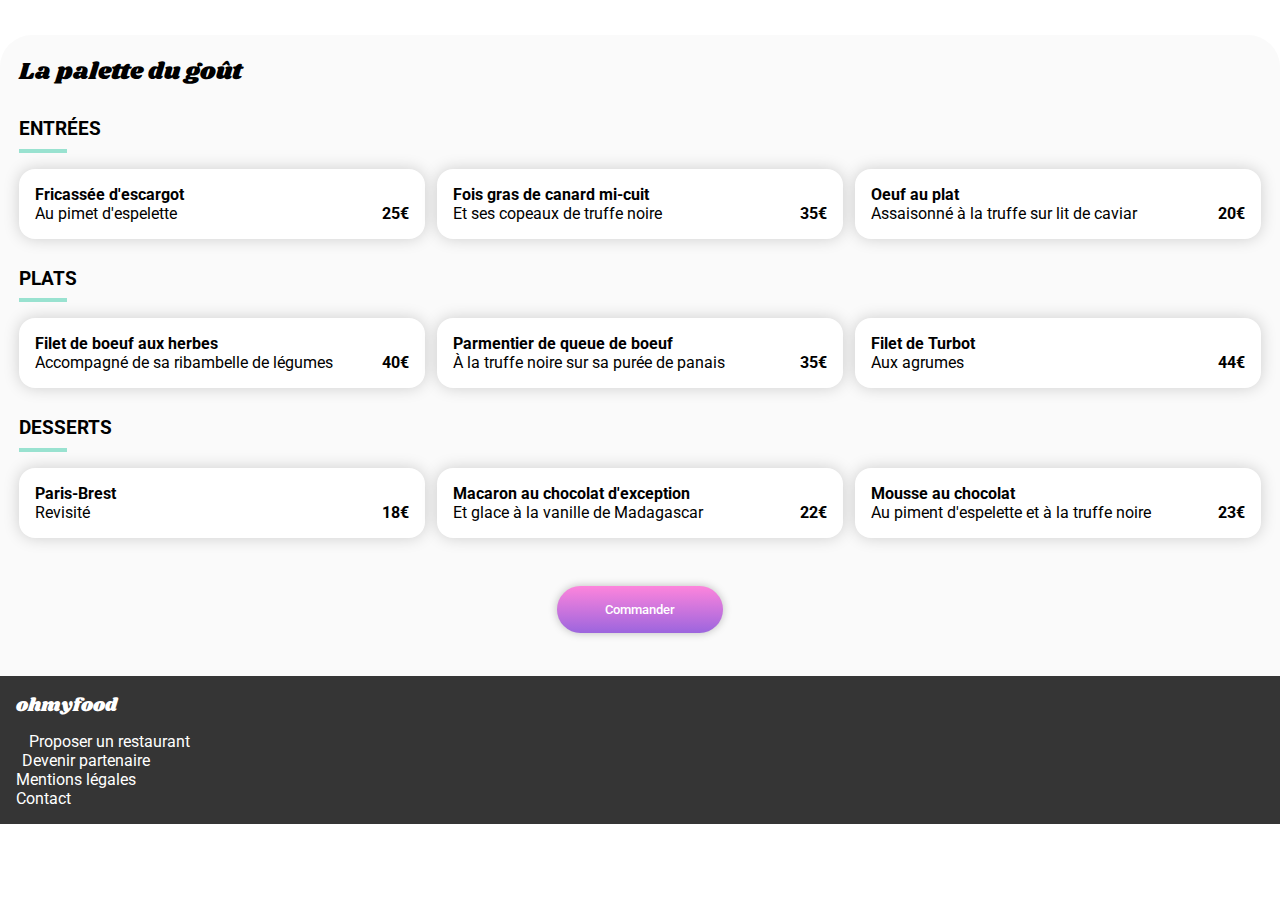
==== menu1.html @ bb7bb338 "Maj menu 2" ====
<!DOCTYPE html>
<html lang="fr">
<head>
    <meta charset="UTF-8">
    <meta http-equiv="X-UA-Compatible" content="IE=edge">
    <meta name="viewport" content="width=device-width, initial-scale=1.0">
    <title>La palette du gout</title>
    <link href="https://fonts.googleapis.com/css2?family=Roboto:wght@100;400;500&family=Shrikhand&display=swap" rel="stylesheet">
    <link rel="stylesheet" href="https://cdnjs.cloudflare.com/ajax/libs/font-awesome/6.1.1/css/all.min.css" integrity="sha512-KfkfwYDsLkIlwQp6LFnl8zNdLGxu9YAA1QvwINks4PhcElQSvqcyVLLD9aMhXd13uQjoXtEKNosOWaZqXgel0g==" crossorigin="anonymous" referrerpolicy="no-referrer" />
    <link rel="stylesheet" href="menu1.css">

</head>
<body>
    
    <header>
        <a href="./index.html"><i class="fa-solid fa-arrow-left"></i></a>
        <img src="images/logo/ohmyfood@2x.svg" alt="">
    </header>

    <main>
        <img src="images/restaurants/jay-wennington-N_Y88TWmGwA-unsplash.jpg" alt="">

        <section class="menu">
            <div class="menu-header">
                <h2>
                    La palette du goût
                </h2>
                <i class="far fa-heart"></i>
            </div>

            <div class="container">
                <h3>ENTRÉES</h3>
                <div class="foods">
                    <div class="card delay1">
                        <div class="card-menu">
                            <h4>Fricassée d'escargot</h4>
                            <p>Au pimet d'espelette</p>
                        </div>
                        <div class="price">
                            <strong>25€</strong>
                        </div>
                        <div class="card-confirmation">
                            <i class="fa-solid fa-check"></i>
                        </div>
                    </div>

                    <div class="card delay2">
                        <div class="card-menu">
                            <h4>Fois gras de canard mi-cuit</h4>
                            <p>Et ses copeaux de truffe noire</p>
                        </div>
                        <div class="price">
                            <strong>35€</strong>
                        </div>
                        <div class="card-confirmation">
                            <i class="fa-solid fa-check"></i>
                        </div>
                    </div>

                    <div class="card delay3">
                        <div class="card-menu">
                            <h4>Oeuf au plat</h4>
                            <p>Assaisonné à la truffe sur lit de caviar</p>
                        </div>
                        <div class="price">
                            <strong>20€</strong>
                        </div>
                        <div class="card-confirmation">
                            <i class="fa-solid fa-check"></i>
                        </div>
                    </div>
                </div>   

                <h3>PLATS</h3>
                <div class="foods">
                    <div class="card delay1">
                        <div class="card-menu">
                            <h4>Filet de boeuf aux herbes</h4>
                            <p>Accompagné de sa ribambelle de légumes</p>
                        </div>
                        <div class="price">
                            <strong>40€</strong>
                        </div>
                        <div class="card-confirmation">
                            <i class="fa-solid fa-check"></i>
                        </div>
                    </div>

                    <div class="card delay2">
                        <div class="card-menu">
                            <h4>Parmentier de queue de boeuf</h4>
                            <p>À la truffe noire sur sa purée de panais</p>
                        </div>
                        <div class="price">
                            <strong>35€</strong>
                        </div>
                        <div class="card-confirmation">
                            <i class="fa-solid fa-check"></i>
                        </div>
                    </div>

                    <div class="card delay3">
                        <div class="card-menu">
                            <h4>Filet de Turbot</h4>
                            <p>Aux agrumes</p>
                        </div>
                        <div class="price">
                            <strong>44€</strong>
                        </div>
                        <div class="card-confirmation">
                            <i class="fa-solid fa-check"></i>
                        </div>
                    </div>
                </div> 

                <h3>DESSERTS</h3>
                <div class="foods">
                    <div class="card delay1">
                        <div class="card-menu">
                            <h4>Paris-Brest</h4>
                            <p>Revisité</p>
                        </div>
                        <div class="price">
                            <strong>18€</strong>
                        </div>
                        <div class="card-confirmation">
                            <i class="fa-solid fa-check"></i>
                        </div>
                    </div>

                    <div class="card delay2">
                        <div class="card-menu">
                            <h4>Macaron au chocolat d'exception</h4>
                            <p>Et glace à la vanille de Madagascar</p>
                        </div>
                        <div class="price">
                            <strong>22€</strong>
                        </div>
                        <div class="card-confirmation">
                            <i class="fa-solid fa-check"></i>
                        </div>
                    </div>

                    <div class="card delay3">
                        <div class="card-menu">
                            <h4>Mousse au chocolat</h4>
                            <p>Au piment d'espelette et à la truffe noire</p>
                        </div>
                        <div class="price">
                            <strong>23€</strong>
                        </div>
                        <div class="card-confirmation">
                            <i class="fa-solid fa-check"></i>
                        </div>
                    </div>
                </div> 
            </div>

            <div class="btn">
                <button>Commander</button>
            </div>
        </section>

    </main>

    <footer class="footer">
        <div class="container">
            <h3>ohmyfood</h3>
            <p><i class="fa-solid fa-utensils"></i>Proposer un restaurant</p>
            <p><i class="fa-solid fa-handshake-angle"></i>Devenir partenaire</p>
            <p>Mentions légales</p>
            <a href="mailto:mark@ohmyfood.fr">Contact</a> 
        </div>
    </footer>

</body>
</html>
---- menu1.css ----
* {
    padding: 0;
    margin: 0;
    box-sizing: border-box;
    font-family: 'Roboto', sans-serif;
}

a {
    text-decoration: none;
    color: black;
}

/*HEADER*/

header {
    text-align: center;
    padding: 1rem;
    position: relative;
}

.fa-arrow-left::before{
    position: absolute;
    left: 2rem;
    top: 1.7rem;
}

.fa-heart:hover{
    background: linear-gradient(to top, rgba(255, 121, 218, 0.9), rgba(147, 86, 220, 0.9));
    -webkit-background-clip: text;
    -webkit-text-fill-color: transparent;
    font-weight: bold;
    animation-duration: 1.5s;
    animation-name: heart;
}

@keyframes heart {
    from {
      opacity: 0;
    }
  
    to {
      opacity: 1;
    }
}

main .container h3{
    padding-top: 1.8rem;
    padding-bottom: 0.8rem;
    margin-bottom: 1rem;
    position: relative;
}

main .container h3::after{
    content: "";
    width: 3rem;
    height: 0.25rem;
    background-color: #99E2D0;
    position: absolute;
    left: 0;
    bottom: 0;
}

main img{
    max-width: 100%;
    width: 100%;
    max-height: 32rem;
    object-fit: cover;
}

.menu {
    position: relative;
    border-radius: 2rem 2rem 0 0;
    background-color: #fafafa;
    margin-top: -35px;
    padding: 1.2rem;
}

.menu h2 {
    font-family: Shrikhand, "cursive" ;
    font-weight: 500;
}

.menu-header {
    display: flex;
    align-items: center;
    justify-content: space-between;
}

.foods{
    display: flex;
    flex-direction: column;
    gap: 0.8rem;
}

.card {
    display: flex;
    background-color: white;
    box-shadow: 0 0 1rem #0000002e;
    border-radius: 1rem;
    width: 100%;
    overflow: hidden;
    cursor: pointer;
}

.card:hover .card-confirmation {
    margin-right: 0;
}

.card:hover i{
    animation: rotate 0.5s ease;
}

.card-menu{
    padding: 1rem;
}

.delay1 {
    animation: 1s;
    animation-name: appear;
}

.delay2 {
    animation: 2s;
    animation-name: appear;
}

.delay3 {
    animation: 3s;
    animation-name: appear;
}

.delay4 {
    animation: 4s;
    animation-name: appear;
}

@keyframes appear {
    0% {
        transform: translateY(50%);
        opacity: 0;
    }
    100% {
        transform: translateY(0);
        opacity: 1;
    }
    
}

@media (min-width : 1245px){
    .foods {
        flex-direction: row;
    }
}

.price {
    margin-left: auto;
    padding: 1rem;
    display: flex;
    align-items: flex-end;
}

.card-confirmation {
    background-color: #99E2D0;
    width: 4rem;
    margin-right: -4rem;
    display: flex;
    justify-content: center;
    align-items: center;
    transition: 0.6s;
}

.card-confirmation i{
    display: flex;
    justify-content: center;
    align-items: center;
    width: 1.2rem;
    aspect-ratio: 1 / 1;
    color: #99E2D0;
    background-color: white;
    border-radius: 50%;
}

@keyframes rotate {
    0% {
        transform: rotate(-270deg);
    }
    100% {
        transform: rotate(0);
    }
    
}

/*BUTTON COMMANDER*/

.btn{
    display: flex;
    justify-content: center;
    align-items: center;
    padding: 1.5rem;
}

button{
    margin-top: 1rem;
    background-image: linear-gradient(to top, rgba(147, 86, 220, 0.9), rgba(255, 121, 218, 0.9));
    color: white;
    font-weight: 500;
    font-size: 0.8rem;
    padding: 1rem 3rem;
    border-radius: 2rem;
    border: none;
    box-shadow: 0 0 0.5rem rgb(0 0 0 / 25%);
    margin-top: 1.5rem;
    transition: transform 200ms;
}

button:hover{
    transform: scale(1.02);
    opacity: 0.9;
    cursor: pointer;
}

/*FOOTER*/

.footer{
    display: flex;
    background-color: #353535;
    color: white;
    padding: 1rem;
}

.footer h3{
    font-family: Shrikhand, "cursive";
    color: white;
    font-weight: 500;
    padding-bottom: 0.8rem;
}

.footer .fa-utensils{
    margin-right: 0.8rem;
}

.footer .fa-handshake-angle{
    margin-right: 0.4rem;
}

.footer a{
    color: white;
}
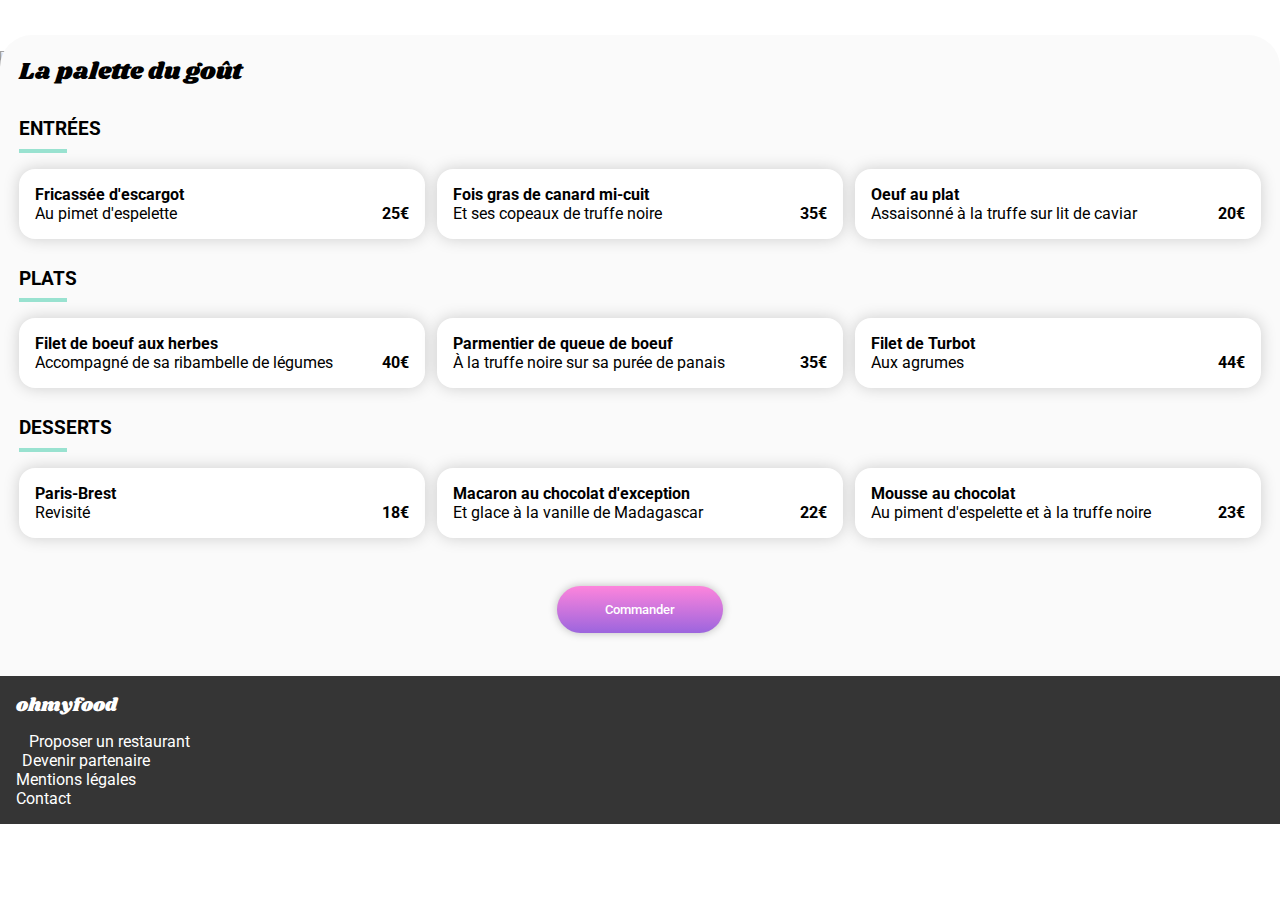
==== commit 2c2a8dc6: "Maj alts" ====
--- a/menu1.html
+++ b/menu1.html
@@ -18,7 +18,7 @@
     </header>
 
     <main>
-        <img src="images/restaurants/jay-wennington-N_Y88TWmGwA-unsplash.jpg" alt="">
+        <img src="images/restaurants/jay-wennington-N_Y88TWmGwA-unsplash.jpg" alt="La palette du gout">
 
         <section class="menu">
             <div class="menu-header">
@@ -166,9 +166,9 @@
     <footer class="footer">
         <div class="container">
             <h3>ohmyfood</h3>
-            <p><i class="fa-solid fa-utensils"></i>Proposer un restaurant</p>
-            <p><i class="fa-solid fa-handshake-angle"></i>Devenir partenaire</p>
-            <p>Mentions légales</p>
+            <p><i class="fa-solid fa-utensils"></i><a href="">Proposer un restaurant</a></p>
+            <p><i class="fa-solid fa-handshake-angle"></i><a href="">Devenir partenaire</a></p>
+            <p><a href="">Mentions légales</a></p>
             <a href="mailto:mark@ohmyfood.fr">Contact</a> 
         </div>
     </footer>
